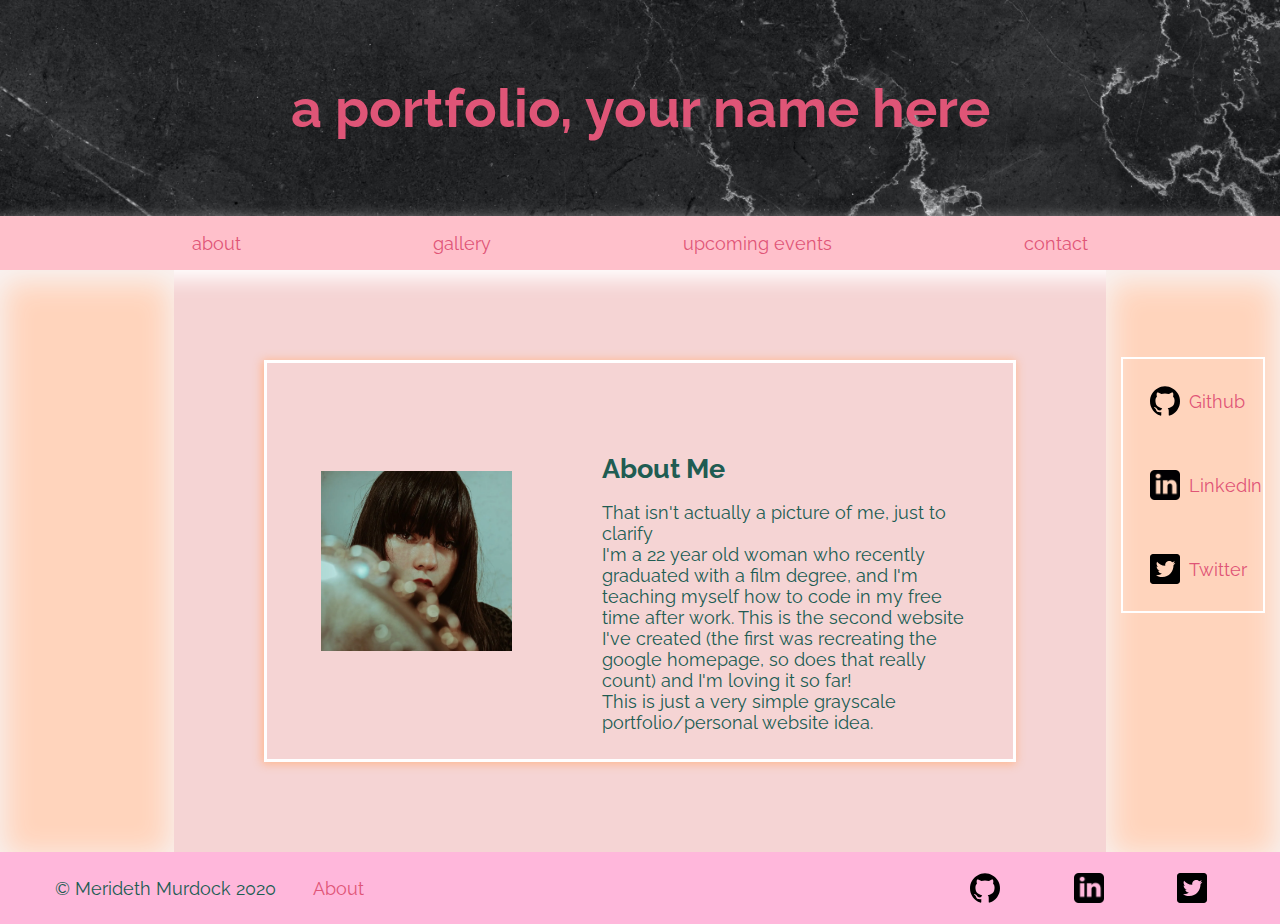
==== about.html @ bc273243 "test" ====
<doctype! html> </doctype>

<html>

<head>
    <meta charset= "utf-8">
    <title> a portfolio page </title>
    <link href="style.css" rel="stylesheet">
    <link href="about.css" rel="stylesheet">
    <link href="https://fonts.googleapis.com/css2?family=Lexend+Peta&display=swap" rel="stylesheet">
    <link href="https://fonts.googleapis.com/css2?family=Raleway:wght@100&display=swap" rel="stylesheet">
</head>

<body>
    <header>
        <div class= "mainPicture">
            <h1 id="name"> <a href= "main.html"> a portfolio, your name here </a> </h1>
        </div>

        <div>
            <ul class= "navbar">
                <li> <a href= "about.html" class= "navbarLinks"> about </a> </li>
                <li> <a href= "gallery.html" class= "navbarLinks"> gallery </a> </li>
                <li> <a href= "upcoming.html" class= "navbarLinks"> upcoming events </a> </li>
                <li> <a href= "contact.html" class= "navbarLinks"> contact </a> </li>
            </ul>
        </div>
    </header>

    <main>

        <div class= "sideBars">

            <div class="leftBox"></div>

            <div class= "introduction">
                <img class= "profilePic" src= "pics/profilepic.png" alt= "portrait of a woman">
                    <div class="introText">
                        <h2>About Me</h2>
                            <p>That isn't actually a picture of me, just to clarify <br>
                            I'm a 22 year old woman who recently graduated with a film degree, 
                            and I'm teaching myself how to code in my free time after work. 
                            This is the second website I've created (the first was recreating 
                            the google homepage, so does that really count) 
                            and I'm loving it so far! <br> 
                            This is just a very simple grayscale portfolio/personal website idea.</p>
                    </div>
            </div>

            <div class="rightBox">
                <div class= "socialsBox">
                    <aside>
                        <ul class= "socialsElements">
                            <li> <a class= "socialLinks" href= "https://github.com/meridethmurdock" 
                                target="_blank"> <img class= "githublogo" src= "pics/25231.svg" 
                                alt= "Github logo" width= "30px"> Github </a> </li>
                            <li> <a class= "socialLinks" href= "https://www.linkedin.com/in/merideth-murdock/" 
                                target="_blank"> <img class= "linkedinlogo" src= "pics/linkedin.png" 
                                alt= "linkedin logo" width= "30px"> LinkedIn </a> </li>
                            <li> <a class= "socialLinks" href= "https://twitter.com/merideth_paige" 
                                target="_blank"> <img class= "twitterlogo" src= "pics/twitter.svg" 
                                alt= "twitter logo" width= "30px"> Twitter </a ></li>
                        </ul>
                    </aside>
                </div>
            </div>
        </div>


        
    <footer>
        <aside>
            <div class= "footer">
                <div class= "footerLeft">
                    <p> &#169 Merideth Murdock 2020 </p>
                    <p class= "about"> <a class= "about" href= "about.html"> About </p>
                </div>
                <div class= "footerRight">
                    <p> <a href= "https://github.com/meridethmurdock" target="_blank"> 
                        <img src= "pics/25231.svg" width= 30px> </a> </p>
                    <p> <a href= "https://www.linkedin.com/in/merideth-murdock/" target="_blank"> 
                        <img src= "pics/linkedin.png" width= 30px> </a> </p>
                    <p> <a href= "https://twitter.com/merideth_paige" target="_blank"> 
                        <img src= "pics/twitter.svg" width=30px> </a> </p>
                </div>
            </div>
        </aside>
    </footer>

</body>

</html>
---- style.css ----
html {
    font-family: 'Raleway', sans-serif;
    font-size: 18px;
    margin: 0;
    padding: 0;
}

body {
    color: rgb(32, 92, 82);
    margin: 0;
    padding: 0;
    background-color: rgb(245, 212, 212);
}

h1 {
    font-size: 3rem;
}

h2 {
    font-size: 1.5rem;
    margin-bottom: 3rem;
}

 a {
    text-decoration: none;
    color: rgb(223, 85, 119)
}

ul {
    list-style: none;
    margin: 0px;
    padding: 0px;
}

li {
    margin: 0px;
    padding: 0px;
}

.mainPicture {
    height: 12rem;
    display: flex;
    justify-content: space-evenly;    
    align-items: center;
    background-image: url(pics/bg.jpg);
    background-position: center;
    background-size: cover;
    
    /* can't change the color of this here, 
    can only change in targeting all links */
}
    #name {
        font-size: 3rem;
        background-color: none;
    }

.navbar {
    display: flex;
    justify-content: space-evenly;    
    align-items: center;
    background-color: pink;
    height: 3rem;
    box-shadow: 0px 9px 20px rgb(255, 255, 255);
}
    .navbarLinks:hover {
        text-decoration: underline;
    }


.footer {
    display: flex;
    justify-content: space-between;
    height: 4rem;
    background-color: rgb(255, 183, 219);
}
    .footerLeft,
    .footerRight {
        display: flex;
        flex-direction: row;
        justify-content: space-around;
        width: 30%;
        align-self: center;
        margin: 0 2rem;
    }
        .about:hover {
            text-decoration: underline;
        }


/* media queries */

@media (max-width: 1270px) {
    .leftBox,
    .rightBox,
    .bottomLeftBox,
    .bottomRightBox {
        display: none;
    }
}


@media (max-width: 1170px) {
    #name {
        font-size: 2rem;
    }
    .footerLeft {
        width: 70%;
        display: flex;
        justify-content: space-between;
        margin-right: 0rem;
    }
    .footerRight {
        width: 30%;
        margin-left: 0rem;
    }
}
---- about.css ----
.sideBars {
    display: flex;
    justify-content: space-between;
}
    .leftBox,
    .rightBox {
        height: ; /* for the resize, margins of intro */
        width: 11rem;
        background-color: rgb(255, 212, 188);
        box-shadow: 0px 8px 30px 4px rgb(248, 244, 244) inset;
    }

        .socialsBox {
            border: 2px solid white;
            width: 80%;
            margin: 50% auto; 
        }

            .socialsElements {
                flex-direction: column;

                /* justify-content: space-between; 
                doesn't work */
            }

                .socialLinks {
                    display: flex; 
                    align-items: center;
                    padding: 1.5rem;
                }
                .githublogo,
                .linkedinlogo,
                .twitterlogo {
                    padding-right: .5rem;
                }

.introduction {
    display: flex;
    width: 47rem;
    height: 22rem;
    margin: 5rem;
    border: 3px solid rgb(255, 255, 255);
    box-shadow: -1px 1px 9px 1px rgb(255, 183, 142);
    }

    .profilePic {
        width: 11rem;
        height: 10rem; 
        /* how to get it to not stretch? had to set width and height to prevent */
        margin: auto 3rem;
    }
    .introText {
        display: flex;
        flex-direction: column;
        padding: 5rem 2rem 2rem 2rem
    }

h2 {
    margin: 0rem;
    /* rid of preset */
}

@media (max-width: 1270px) {
    .introduction {
        margin: 5rem auto;
    }
}

@media (max-width: 1000px) {
        .introduction {
            margin: 5rem auto;
            width: 80vw;
            flex-direction: column;
            height: 40rem;
        }
        .profilePic {
            margin: 4rem auto;
            padding: 0; 
            transform: scale(1.2);
        }
        .introText {
            width: 70%;
            padding: 0;
            margin: 0 auto;
            text-align: center;
        }
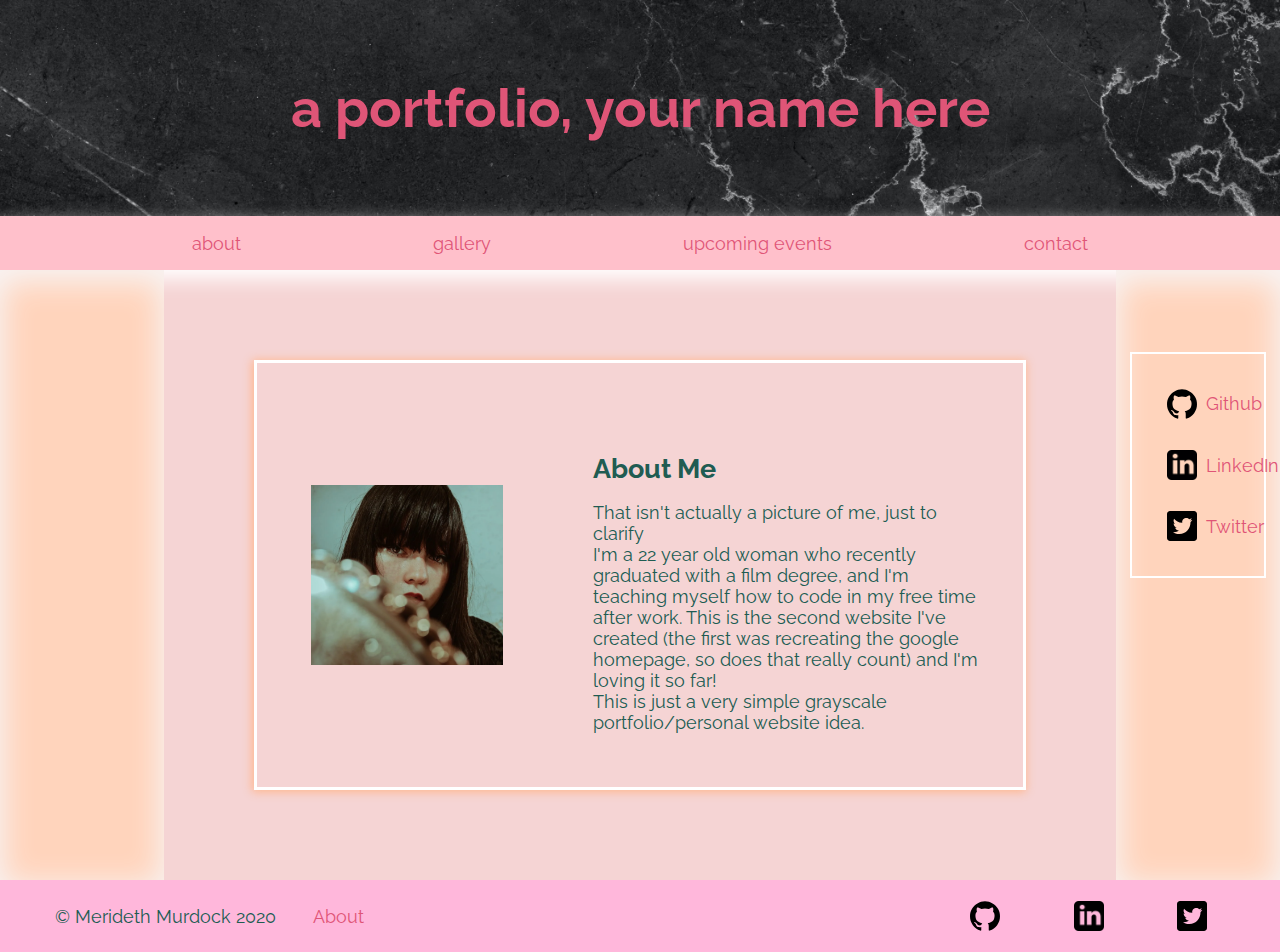
==== commit 404bd35d: "test" ====
--- a/about.html
+++ b/about.html
@@ -7,6 +7,7 @@
     <title> a portfolio page </title>
     <link href="style.css" rel="stylesheet">
     <link href="about.css" rel="stylesheet">
+    <link href="socials.css" rel="stylesheet">
     <link href="https://fonts.googleapis.com/css2?family=Lexend+Peta&display=swap" rel="stylesheet">
     <link href="https://fonts.googleapis.com/css2?family=Raleway:wght@100&display=swap" rel="stylesheet">
 </head>
@@ -14,7 +15,7 @@
 <body>
     <header>
         <div class= "mainPicture">
-            <h1 id="name"> <a href= "main.html"> a portfolio, your name here </a> </h1>
+            <h1 id="name"> <a href= "index.html"> a portfolio, your name here </a> </h1>
         </div>
 
         <div>
@@ -49,7 +50,7 @@
 
             <div class="rightBox">
                 <div class= "socialsBox">
-                    <aside>
+                    <aside class="socialsBox2">
                         <ul class= "socialsElements">
                             <li> <a class= "socialLinks" href= "https://github.com/meridethmurdock" 
                                 target="_blank"> <img class= "githublogo" src= "pics/25231.svg" 
--- a/style.css
+++ b/style.css
@@ -24,6 +24,11 @@
  a {
     text-decoration: none;
     color: rgb(223, 85, 119)
+}
+
+.inBoxLinks {
+    text-decoration: underline;
+    color: rgb(32, 92, 82);
 }
 
 ul {
--- a/about.css
+++ b/about.css
@@ -4,49 +4,22 @@
 }
     .leftBox,
     .rightBox {
-        height: ; /* for the resize, margins of intro */
-        width: 11rem;
+        width: 15%;
         background-color: rgb(255, 212, 188);
         box-shadow: 0px 8px 30px 4px rgb(248, 244, 244) inset;
     }
 
-        .socialsBox {
-            border: 2px solid white;
-            width: 80%;
-            margin: 50% auto; 
-        }
-
-            .socialsElements {
-                flex-direction: column;
-
-                /* justify-content: space-between; 
-                doesn't work */
-            }
-
-                .socialLinks {
-                    display: flex; 
-                    align-items: center;
-                    padding: 1.5rem;
-                }
-                .githublogo,
-                .linkedinlogo,
-                .twitterlogo {
-                    padding-right: .5rem;
-                }
 
 .introduction {
     display: flex;
-    width: 47rem;
-    height: 22rem;
+    width: 70%;
     margin: 5rem;
     border: 3px solid rgb(255, 255, 255);
     box-shadow: -1px 1px 9px 1px rgb(255, 183, 142);
     }
 
     .profilePic {
-        width: 11rem;
-        height: 10rem; 
-        /* how to get it to not stretch? had to set width and height to prevent */
+        width: 25%;
         margin: auto 3rem;
     }
     .introText {
@@ -71,16 +44,17 @@
             margin: 5rem auto;
             width: 80vw;
             flex-direction: column;
-            height: 40rem;
         }
         .profilePic {
             margin: 4rem auto;
             padding: 0; 
-            transform: scale(1.2);
+            transform: scale(1.5);
         }
         .introText {
             width: 70%;
             padding: 0;
             margin: 0 auto;
+            margin-bottom: 2rem;
             text-align: center;
         }
+}--- a/socials.css
+++ b/socials.css
@@ -0,0 +1,21 @@
+.socialsBox2 {
+    display: flex;
+    align-self: space-between;  
+    padding: 19px;  
+    }
+        .socialsBox {
+            border: 2px solid white;
+            width: 80%;
+            margin: 50% auto; 
+        }
+                .socialLinks {
+                    display: flex; 
+                    align-items: center;
+                    padding: 14%;
+                }
+                .githublogo,
+                .linkedinlogo,
+                .twitterlogo {
+                    padding-right: .5rem;
+                }
+
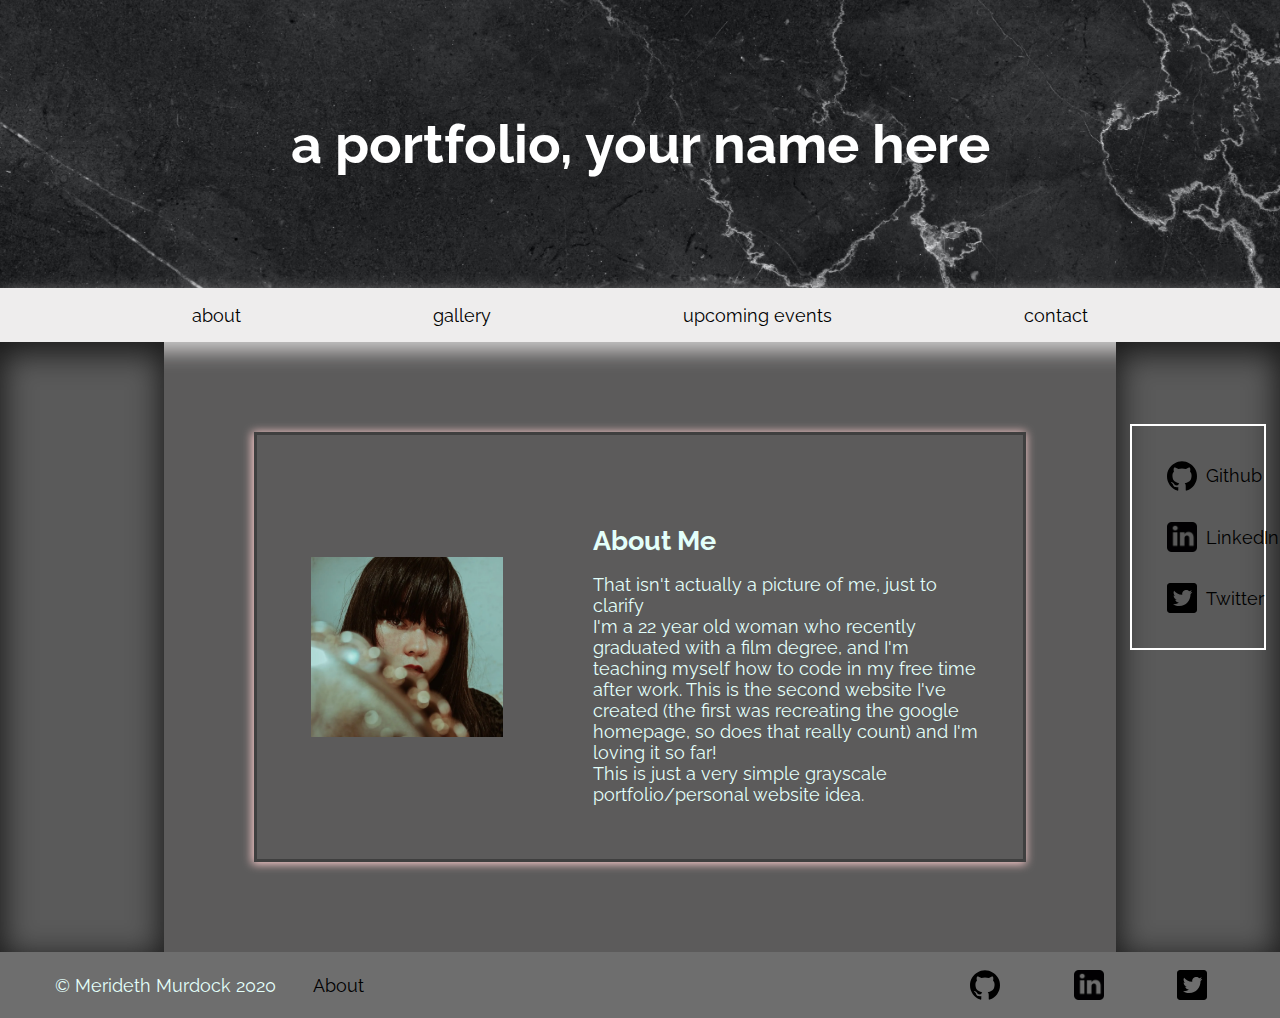
==== commit 435fe29e: "test" ====
--- a/about.html
+++ b/about.html
@@ -5,6 +5,7 @@
 <head>
     <meta charset= "utf-8">
     <title> a portfolio page </title>
+    <meta name="viewport" content="width=device-width, initial-scale=1">
     <link href="style.css" rel="stylesheet">
     <link href="about.css" rel="stylesheet">
     <link href="socials.css" rel="stylesheet">
@@ -15,7 +16,7 @@
 <body>
     <header>
         <div class= "mainPicture">
-            <h1 id="name"> <a href= "index.html"> a portfolio, your name here </a> </h1>
+            <h1> <a href= "index.html" id="name"> a portfolio, your name here </a> </h1>
         </div>
 
         <div>
--- a/style.css
+++ b/style.css
@@ -6,14 +6,15 @@
 }
 
 body {
-    color: rgb(32, 92, 82);
+    color: rgb(227, 255, 250);
     margin: 0;
     padding: 0;
-    background-color: rgb(245, 212, 212);
+    background-color: rgb(92, 91, 91);
 }
 
 h1 {
     font-size: 3rem;
+    color: white;
 }
 
 h2 {
@@ -23,7 +24,7 @@
 
  a {
     text-decoration: none;
-    color: rgb(223, 85, 119)
+    color: rgb(0, 0, 0)
 }
 
 .inBoxLinks {
@@ -43,29 +44,27 @@
 }
 
 .mainPicture {
-    height: 12rem;
+    height: 32%;
     display: flex;
     justify-content: space-evenly;    
     align-items: center;
     background-image: url(pics/bg.jpg);
     background-position: center;
     background-size: cover;
-    
-    /* can't change the color of this here, 
-    can only change in targeting all links */
 }
     #name {
         font-size: 3rem;
         background-color: none;
+        color: white;
     }
 
 .navbar {
     display: flex;
     justify-content: space-evenly;    
     align-items: center;
-    background-color: pink;
+    background-color: rgb(238, 237, 237);
     height: 3rem;
-    box-shadow: 0px 9px 20px rgb(255, 255, 255);
+    box-shadow: 0px 9px 20px rgb(207, 206, 206);
 }
     .navbarLinks:hover {
         text-decoration: underline;
@@ -75,8 +74,8 @@
 .footer {
     display: flex;
     justify-content: space-between;
-    height: 4rem;
-    background-color: rgb(255, 183, 219);
+    /* height: 4rem; */
+    background-color: rgb(110, 110, 110);
 }
     .footerLeft,
     .footerRight {
@@ -120,3 +119,29 @@
     }
 }
 
+@media (max-width: 576px) {
+    #name {
+        font-size: 1.5rem;
+    }
+    .mainPicture {
+        height: 15%;
+    }
+    .navbar {
+        height: 5%;
+        font-size: 13px;
+    }
+    .footer {
+        flex-direction: column-reverse;
+    }
+    .footerLeft {
+        width: 100%;
+    }
+    .footerRight {
+        margin: 0;
+        padding: 0;
+        justify-items: space-evenly;
+       
+    }
+
+}
+
--- a/about.css
+++ b/about.css
@@ -5,8 +5,8 @@
     .leftBox,
     .rightBox {
         width: 15%;
-        background-color: rgb(255, 212, 188);
-        box-shadow: 0px 8px 30px 4px rgb(248, 244, 244) inset;
+        background-color: rgb(90, 90, 90);
+        box-shadow: 0px 8px 30px 4px rgb(27, 27, 27) inset;
     }
 
 
@@ -14,12 +14,12 @@
     display: flex;
     width: 70%;
     margin: 5rem;
-    border: 3px solid rgb(255, 255, 255);
-    box-shadow: -1px 1px 9px 1px rgb(255, 183, 142);
+    border: 3px solid rgb(63, 63, 63);
+    box-shadow: -1px 1px 9px 1px rgb(252, 204, 204);
     }
 
     .profilePic {
-        width: 25%;
+        max-width: 25%;
         margin: auto 3rem;
     }
     .introText {
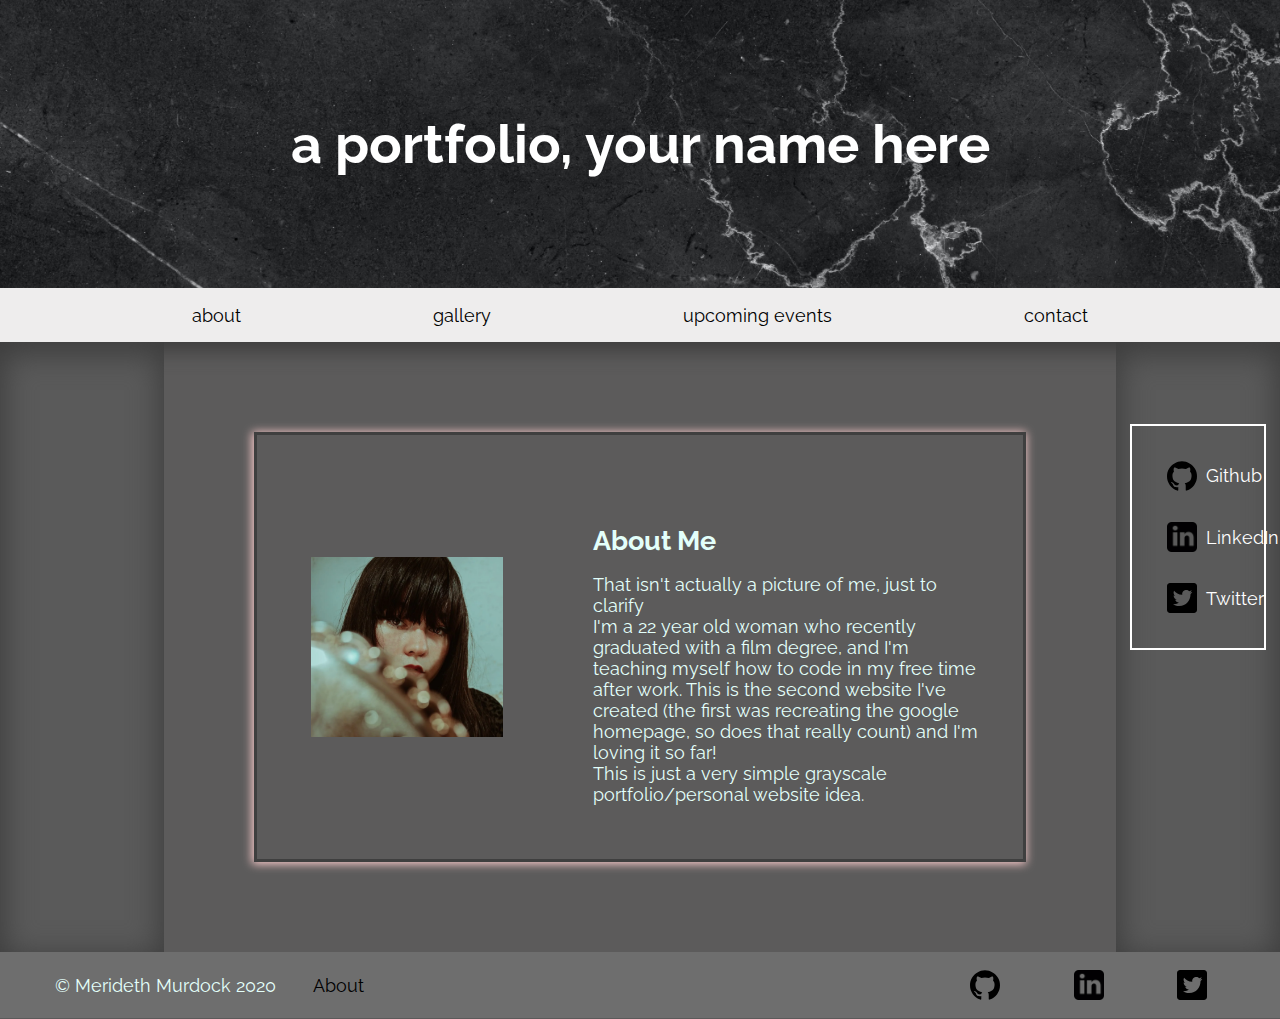
==== commit 64c5b1f3: "test" ====
--- a/about.html
+++ b/about.html
@@ -3,8 +3,8 @@
 <html>
 
 <head>
-    <meta charset= "utf-8">
-    <title> a portfolio page </title>
+    <meta charset="utf-8">
+    <title>a portfolio page</title>
     <meta name="viewport" content="width=device-width, initial-scale=1">
     <link href="style.css" rel="stylesheet">
     <link href="about.css" rel="stylesheet">
@@ -15,79 +15,78 @@
 
 <body>
     <header>
-        <div class= "mainPicture">
-            <h1> <a href= "index.html" id="name"> a portfolio, your name here </a> </h1>
+        <div class="mainPicture">
+            <h1><a href="index.html" id="name">a portfolio, your name here</a></h1>
         </div>
 
         <div>
             <ul class= "navbar">
-                <li> <a href= "about.html" class= "navbarLinks"> about </a> </li>
-                <li> <a href= "gallery.html" class= "navbarLinks"> gallery </a> </li>
-                <li> <a href= "upcoming.html" class= "navbarLinks"> upcoming events </a> </li>
-                <li> <a href= "contact.html" class= "navbarLinks"> contact </a> </li>
+                <li><a href="about.html" class="navbarLinks">about</a></li>
+                <li><a href="gallery.html" class="navbarLinks">gallery</a></li>
+                <li><a href="upcoming.html" class="navbarLinks">upcoming events</a></li>
+                <li><a href="contact.html" class="navbarLinks">contact</a></li>
             </ul>
         </div>
     </header>
 
     <main>
-
-        <div class= "sideBars">
+        <div class="sideBars">
 
             <div class="leftBox"></div>
 
-            <div class= "introduction">
-                <img class= "profilePic" src= "pics/profilepic.png" alt= "portrait of a woman">
-                    <div class="introText">
-                        <h2>About Me</h2>
-                            <p>That isn't actually a picture of me, just to clarify <br>
-                            I'm a 22 year old woman who recently graduated with a film degree, 
-                            and I'm teaching myself how to code in my free time after work. 
-                            This is the second website I've created (the first was recreating 
-                            the google homepage, so does that really count) 
-                            and I'm loving it so far! <br> 
-                            This is just a very simple grayscale portfolio/personal website idea.</p>
-                    </div>
+            <div class="introduction">
+                <img class="profilePic" src="pics/profilepic.png" alt="portrait of a woman">
+                <div class="introText">
+                    <h2>About Me</h2>
+                    <p>That isn't actually a picture of me, just to clarify <br>
+                    I'm a 22 year old woman who recently graduated with a film degree, 
+                    and I'm teaching myself how to code in my free time after work. 
+                    This is the second website I've created (the first was recreating 
+                    the google homepage, so does that really count) 
+                    and I'm loving it so far! <br> 
+                    This is just a very simple grayscale portfolio/personal website idea.</p>
+                </div>
             </div>
 
             <div class="rightBox">
-                <div class= "socialsBox">
+                <div class="socialsBox">
                     <aside class="socialsBox2">
-                        <ul class= "socialsElements">
-                            <li> <a class= "socialLinks" href= "https://github.com/meridethmurdock" 
-                                target="_blank"> <img class= "githublogo" src= "pics/25231.svg" 
-                                alt= "Github logo" width= "30px"> Github </a> </li>
-                            <li> <a class= "socialLinks" href= "https://www.linkedin.com/in/merideth-murdock/" 
-                                target="_blank"> <img class= "linkedinlogo" src= "pics/linkedin.png" 
-                                alt= "linkedin logo" width= "30px"> LinkedIn </a> </li>
-                            <li> <a class= "socialLinks" href= "https://twitter.com/merideth_paige" 
-                                target="_blank"> <img class= "twitterlogo" src= "pics/twitter.svg" 
-                                alt= "twitter logo" width= "30px"> Twitter </a ></li>
+                        <ul class="socialsElements">
+                            <li><a class="socialLinks" href="https://github.com/meridethmurdock" 
+                                target="_blank"><img class="githublogo" src="pics/25231.svg" 
+                                alt="Github logo" width="30px">Github</a></li>
+                            <li><a class="socialLinks" href="https://www.linkedin.com/in/merideth-murdock/" 
+                                target="_blank"><img class="linkedinlogo" src="pics/linkedin.png" 
+                                alt="linkedin logo" width="30px">LinkedIn</a></li>
+                            <li><a class="socialLinks" href="https://twitter.com/merideth_paige" 
+                                target="_blank"><img class="twitterlogo" src="pics/twitter.svg" 
+                                alt="twitter logo" width="30px">Twitter</a></li>
                         </ul>
                     </aside>
                 </div>
             </div>
         </div>
+        
+        <footer>
+            <aside>
+                <div class="footer">
+                    <div class="footerLeft">
+                        <p>&#169 Merideth Murdock 2020</p>
+                        <p><a class="about" href="about.html">About</p>
+                    </div>
+                    <div class="footerRight">
+                        <p> <a href="https://github.com/meridethmurdock" target="_blank"> 
+                            <img src="pics/25231.svg" width=30px></a></p>
+                        <p> <a href="https://www.linkedin.com/in/merideth-murdock/" target="_blank"> 
+                            <img src="pics/linkedin.png" width=30px></a></p>
+                        <p> <a href="https://twitter.com/merideth_paige" target="_blank"> 
+                            <img src="pics/twitter.svg" width=30px></a></p>
+                    </div>
+                </div>
+            </aside>
+        </footer>
+    </main>
 
-
-        
-    <footer>
-        <aside>
-            <div class= "footer">
-                <div class= "footerLeft">
-                    <p> &#169 Merideth Murdock 2020 </p>
-                    <p class= "about"> <a class= "about" href= "about.html"> About </p>
-                </div>
-                <div class= "footerRight">
-                    <p> <a href= "https://github.com/meridethmurdock" target="_blank"> 
-                        <img src= "pics/25231.svg" width= 30px> </a> </p>
-                    <p> <a href= "https://www.linkedin.com/in/merideth-murdock/" target="_blank"> 
-                        <img src= "pics/linkedin.png" width= 30px> </a> </p>
-                    <p> <a href= "https://twitter.com/merideth_paige" target="_blank"> 
-                        <img src= "pics/twitter.svg" width=30px> </a> </p>
-                </div>
-            </div>
-        </aside>
-    </footer>
 
 </body>
 
--- a/style.css
+++ b/style.css
@@ -64,7 +64,7 @@
     align-items: center;
     background-color: rgb(238, 237, 237);
     height: 3rem;
-    box-shadow: 0px 9px 20px rgb(207, 206, 206);
+    box-shadow: 0px 9px 20px rgb(61, 61, 61);
 }
     .navbarLinks:hover {
         text-decoration: underline;
@@ -74,8 +74,9 @@
 .footer {
     display: flex;
     justify-content: space-between;
-    /* height: 4rem; */
     background-color: rgb(110, 110, 110);
+    margin-bottom: 1px;
+
 }
     .footerLeft,
     .footerRight {
@@ -102,7 +103,6 @@
     }
 }
 
-
 @media (max-width: 1170px) {
     #name {
         font-size: 2rem;
@@ -121,10 +121,11 @@
 
 @media (max-width: 576px) {
     #name {
-        font-size: 1.5rem;
+        font-size: 25px;
+        color: red;
     }
     .mainPicture {
-        height: 15%;
+        height: 20%;
     }
     .navbar {
         height: 5%;
@@ -134,14 +135,20 @@
         flex-direction: column-reverse;
     }
     .footerLeft {
-        width: 100%;
+        width: 90vw;
     }
     .footerRight {
         margin: 0;
         padding: 0;
         justify-items: space-evenly;
-       
     }
+
+@media (min-width: 1px) {
+    #name {
+        font-size: 15px;
+    }
+
+} 
 
 }
 
--- a/about.css
+++ b/about.css
@@ -6,7 +6,7 @@
     .rightBox {
         width: 15%;
         background-color: rgb(90, 90, 90);
-        box-shadow: 0px 8px 30px 4px rgb(27, 27, 27) inset;
+        box-shadow: 0px 8px 30px 4px rgb(61, 61, 61) inset;
     }
 
 
--- a/socials.css
+++ b/socials.css
@@ -12,6 +12,7 @@
                     display: flex; 
                     align-items: center;
                     padding: 14%;
+                    color: white;
                 }
                 .githublogo,
                 .linkedinlogo,
